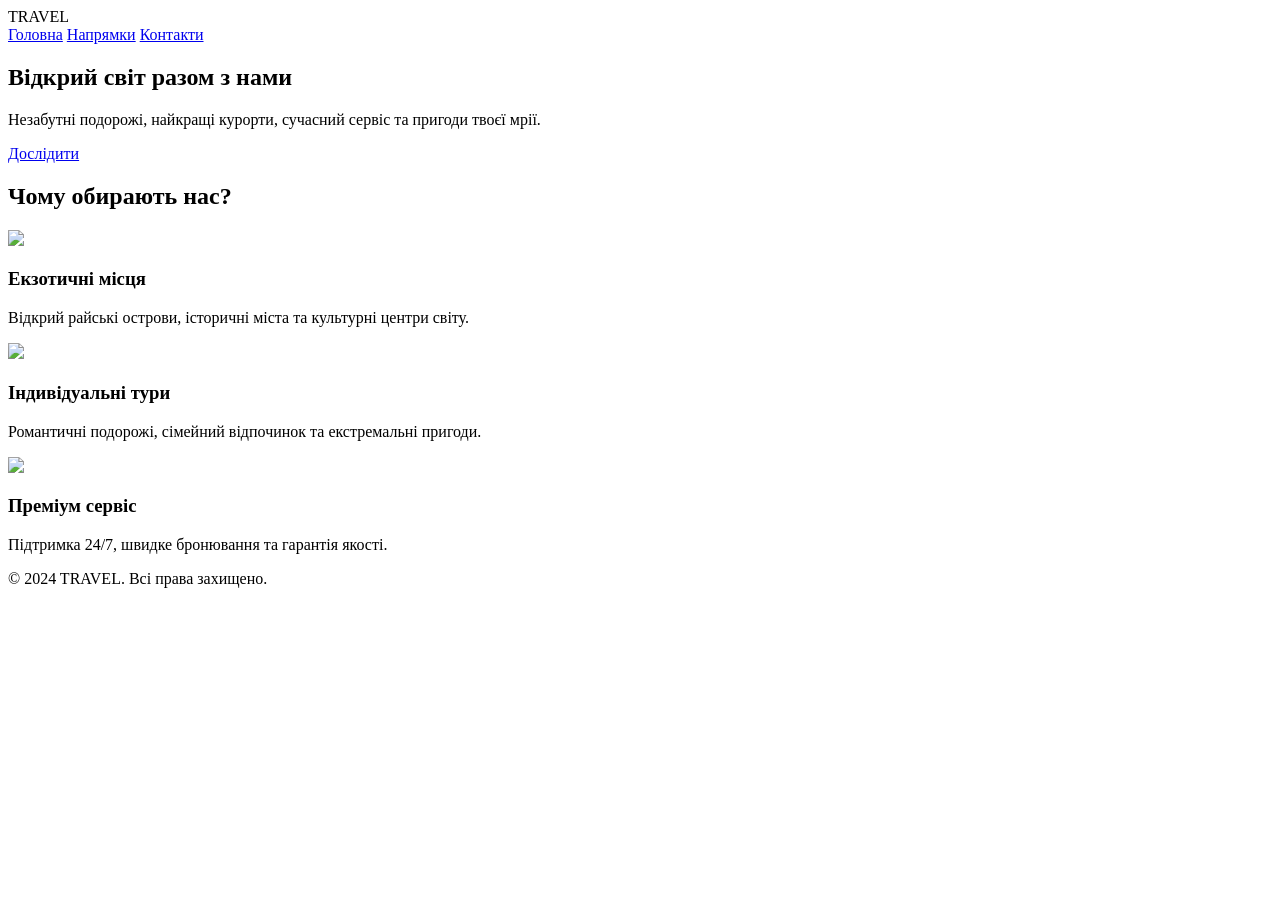
==== index.html @ 5c1e4d90 "Update and rename index.html.txt to index.html" ====
<!-- index.html -->
<!DOCTYPE html>
<html lang="uk">
<head>
    <meta charset="UTF-8">
    <meta name="viewport" content="width=device-width, initial-scale=1.0">
    <title>Подорожі — Головна</title>

    <link rel="stylesheet" href="style.css">

    <link rel="preconnect" href="https://fonts.googleapis.com">
    <link href="https://fonts.googleapis.com/css2?family=Poppins:wght@300;400;500;600;700&display=swap" rel="stylesheet">
</head>

<body>

<header class="header">

    <div class="logo">
        TRAVEL
    </div>

    <nav class="nav">
        <a href="index.html">Головна</a>
        <a href="destinations.html">Напрямки</a>
        <a href="contact.html">Контакти</a>
    </nav>

</header>

<section class="hero">

    <div class="overlay"></div>

    <div class="hero-content">
        <h1>Відкрий світ разом з нами</h1>

        <p>
            Незабутні подорожі, найкращі курорти,
            сучасний сервіс та пригоди твоєї мрії.
        </p>

        <a href="destinations.html" class="hero-btn">
            Дослідити
        </a>
    </div>

</section>

<section class="advantages">

    <h2>Чому обирають нас?</h2>

    <div class="cards">

        <div class="card">
            <img src="https://images.unsplash.com/photo-1507525428034-b723cf961d3e">
            <h3>Екзотичні місця</h3>

            <p>
                Відкрий райські острови, історичні міста
                та культурні центри світу.
            </p>
        </div>

        <div class="card">
            <img src="https://images.unsplash.com/photo-1493558103817-58b2924bce98">
            <h3>Індивідуальні тури</h3>

            <p>
                Романтичні подорожі, сімейний відпочинок
                та екстремальні пригоди.
            </p>
        </div>

        <div class="card">
            <img src="https://images.unsplash.com/photo-1527631746610-bca00a040d60">
            <h3>Преміум сервіс</h3>

            <p>
                Підтримка 24/7, швидке бронювання
                та гарантія якості.
            </p>
        </div>

    </div>

</section>

<footer class="footer">
    <p>© 2024 TRAVEL. Всі права захищено.</p>
</footer>

</body>
</html>
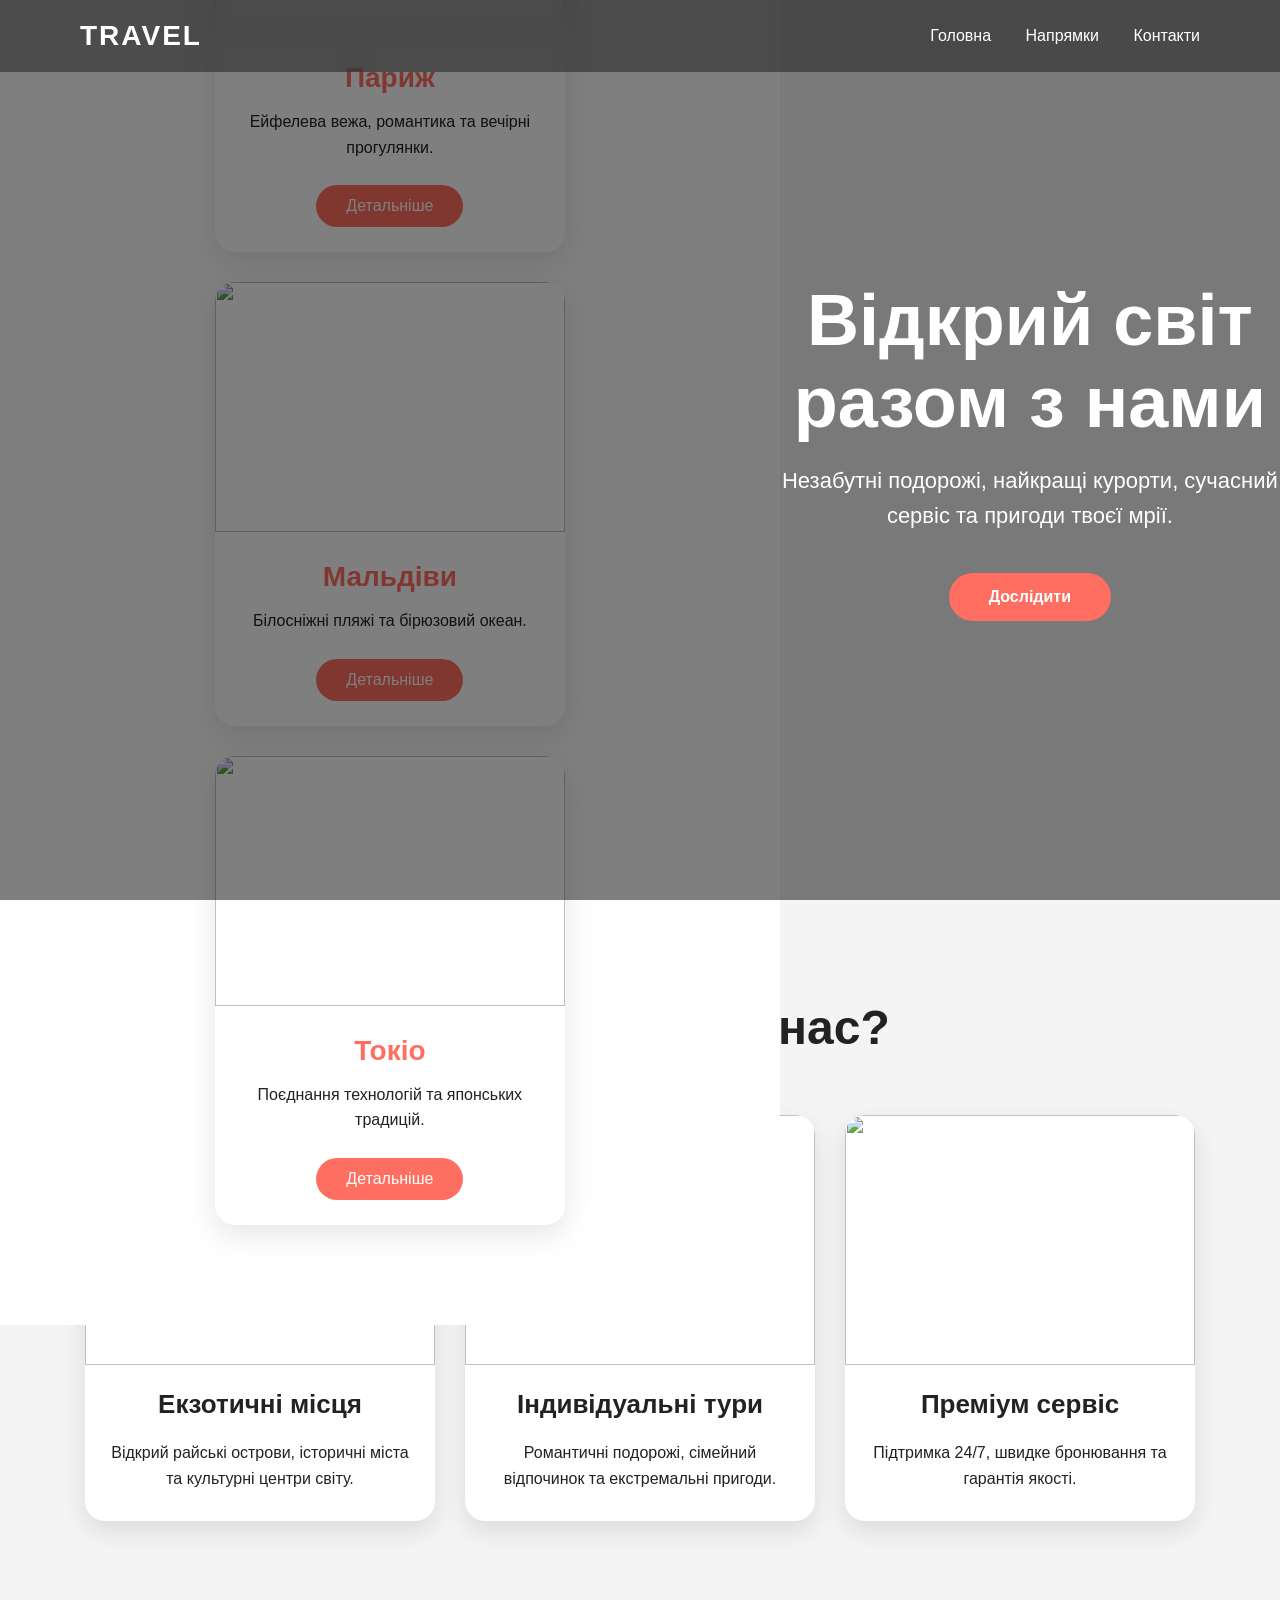
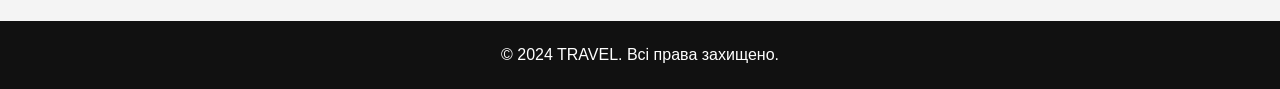
==== commit 125f7be5: "Update index.html" ====
--- a/index.html
+++ b/index.html
@@ -29,6 +29,65 @@
 </header>
 
 <section class="hero">
+    <!-- ДОДАЙ ЦЕ В index.html ПІСЛЯ HERO -->
+
+<section class="gallery">
+
+    <h2>Популярні місця</h2>
+
+    <div class="gallery-container">
+
+        <div class="gallery-card">
+            <img src="https://images.unsplash.com/photo-1502602898657-3e91760cbb34">
+
+            <div class="gallery-info">
+                <h3>Париж</h3>
+
+                <p>
+                    Ейфелева вежа, романтика та вечірні прогулянки.
+                </p>
+
+                <a href="https://uk.wikipedia.org/wiki/Париж" target="_blank">
+                    Детальніше
+                </a>
+            </div>
+        </div>
+
+        <div class="gallery-card">
+            <img src="https://images.unsplash.com/photo-1549692520-acc6669e2f0c">
+
+            <div class="gallery-info">
+                <h3>Мальдіви</h3>
+
+                <p>
+                    Білосніжні пляжі та бірюзовий океан.
+                </p>
+
+                <a href="https://uk.wikipedia.org/wiki/Мальдіви" target="_blank">
+                    Детальніше
+                </a>
+            </div>
+        </div>
+
+        <div class="gallery-card">
+            <img src="https://images.unsplash.com/photo-1540959733332-eab4deabeeaf">
+
+            <div class="gallery-info">
+                <h3>Токіо</h3>
+
+                <p>
+                    Поєднання технологій та японських традицій.
+                </p>
+
+                <a href="https://uk.wikipedia.org/wiki/Токіо" target="_blank">
+                    Детальніше
+                </a>
+            </div>
+        </div>
+
+    </div>
+
+</section>
 
     <div class="overlay"></div>
 
--- a/style.css
+++ b/style.css
@@ -0,0 +1,332 @@
+/* style.css */
+
+*{
+    margin:0;
+    padding:0;
+    box-sizing:border-box;
+}
+
+body{
+    font-family:'Poppins',sans-serif;
+    background:#f4f4f4;
+    color:#222;
+}
+
+/* HEADER */
+
+.header{
+    width:100%;
+    padding:20px 80px;
+    display:flex;
+    justify-content:space-between;
+    align-items:center;
+    position:fixed;
+    top:0;
+    left:0;
+    z-index:1000;
+    background:rgba(0,0,0,0.4);
+    backdrop-filter:blur(10px);
+}
+
+.logo{
+    color:white;
+    font-size:28px;
+    font-weight:700;
+    letter-spacing:2px;
+}
+
+.nav a{
+    color:white;
+    text-decoration:none;
+    margin-left:30px;
+    font-weight:500;
+    transition:0.3s;
+}
+
+.nav a:hover{
+    color:#ff6f61;
+}
+
+/* HERO */
+
+.hero{
+    width:100%;
+    height:100vh;
+    background:url('https://images.unsplash.com/photo-1501785888041-af3ef285b470') center/cover;
+    display:flex;
+    justify-content:center;
+    align-items:center;
+    position:relative;
+}
+
+.overlay{
+    position:absolute;
+    width:100%;
+    height:100%;
+    background:rgba(0,0,0,0.5);
+}
+
+.hero-content{
+    position:relative;
+    z-index:2;
+    text-align:center;
+    color:white;
+    width:70%;
+}
+
+.hero-content h1{
+    font-size:72px;
+    margin-bottom:20px;
+}
+
+.hero-content p{
+    font-size:22px;
+    line-height:1.6;
+    margin-bottom:40px;
+}
+
+.hero-btn{
+    display:inline-block;
+    padding:15px 40px;
+    background:#ff6f61;
+    color:white;
+    text-decoration:none;
+    border-radius:50px;
+    font-weight:600;
+    transition:0.3s;
+}
+
+.hero-btn:hover{
+    background:white;
+    color:#ff6f61;
+    transform:scale(1.05);
+}
+
+/* ADVANTAGES */
+
+.advantages{
+    padding:100px 80px;
+    text-align:center;
+}
+
+.advantages h2{
+    font-size:48px;
+    margin-bottom:60px;
+}
+
+.cards{
+    display:flex;
+    gap:30px;
+    justify-content:center;
+    flex-wrap:wrap;
+}
+
+.card{
+    width:350px;
+    background:white;
+    border-radius:20px;
+    overflow:hidden;
+    box-shadow:0 10px 25px rgba(0,0,0,0.1);
+    transition:0.4s;
+}
+
+.card:hover{
+    transform:translateY(-10px);
+}
+
+.card img{
+    width:100%;
+    height:250px;
+    object-fit:cover;
+}
+
+.card h3{
+    margin:20px 0;
+    font-size:26px;
+}
+
+.card p{
+    padding:0 20px 30px;
+    line-height:1.6;
+}
+
+/* DESTINATIONS */
+
+.destinations-page{
+    padding:150px 80px 100px;
+}
+
+.destinations-page h1{
+    text-align:center;
+    margin-bottom:60px;
+    font-size:50px;
+}
+
+.destination-grid{
+    display:grid;
+    grid-template-columns:repeat(auto-fit,minmax(320px,1fr));
+    gap:40px;
+}
+
+.destination-card{
+    background:white;
+    border-radius:20px;
+    overflow:hidden;
+    box-shadow:0 10px 25px rgba(0,0,0,0.1);
+    transition:0.4s;
+}
+
+.destination-card:hover{
+    transform:scale(1.03);
+}
+
+.destination-card img{
+    width:100%;
+    height:280px;
+    object-fit:cover;
+}
+
+.destination-info{
+    padding:25px;
+}
+
+.destination-info h3{
+    margin-bottom:15px;
+    color:#ff6f61;
+}
+
+/* CONTACT */
+
+.contact-page{
+    width:100%;
+    min-height:100vh;
+    display:flex;
+    justify-content:center;
+    align-items:center;
+    background:url('https://images.unsplash.com/photo-1526772662000-3f88f10405ff') center/cover;
+}
+
+.contact-container{
+    width:500px;
+    background:rgba(255,255,255,0.15);
+    backdrop-filter:blur(15px);
+    padding:50px;
+    border-radius:25px;
+    color:white;
+}
+
+.contact-container h1{
+    text-align:center;
+    margin-bottom:30px;
+}
+
+form{
+    display:flex;
+    flex-direction:column;
+}
+
+form input,
+form textarea{
+    margin-bottom:20px;
+    padding:15px;
+    border:none;
+    border-radius:10px;
+    font-size:16px;
+}
+
+form textarea{
+    height:150px;
+    resize:none;
+}
+
+form button{
+    padding:15px;
+    border:none;
+    border-radius:50px;
+    background:#ff6f61;
+    color:white;
+    font-size:18px;
+    cursor:pointer;
+    transition:0.3s;
+}
+
+form button:hover{
+    background:white;
+    color:#ff6f61;
+}
+
+/* FOOTER */
+
+.footer{
+    background:#111;
+    color:white;
+    text-align:center;
+    padding:25px;
+}
+/* ДОДАЙ В КІНЕЦЬ style.css */
+
+.gallery{
+    padding:100px 80px;
+    background:white;
+    text-align:center;
+}
+
+.gallery h2{
+    font-size:50px;
+    margin-bottom:50px;
+}
+
+.gallery-container{
+    display:flex;
+    justify-content:center;
+    gap:30px;
+    flex-wrap:wrap;
+}
+
+.gallery-card{
+    width:350px;
+    background:#fff;
+    border-radius:20px;
+    overflow:hidden;
+    box-shadow:0 10px 30px rgba(0,0,0,0.1);
+    transition:0.4s;
+}
+
+.gallery-card:hover{
+    transform:translateY(-10px);
+}
+
+.gallery-card img{
+    width:100%;
+    height:250px;
+    object-fit:cover;
+}
+
+.gallery-info{
+    padding:25px;
+}
+
+.gallery-info h3{
+    margin-bottom:15px;
+    font-size:28px;
+    color:#ff6f61;
+}
+
+.gallery-info p{
+    margin-bottom:25px;
+    line-height:1.6;
+}
+
+.gallery-info a{
+    display:inline-block;
+    padding:12px 30px;
+    background:#ff6f61;
+    color:white;
+    text-decoration:none;
+    border-radius:50px;
+    transition:0.3s;
+}
+
+.gallery-info a:hover{
+    background:#222;
+}
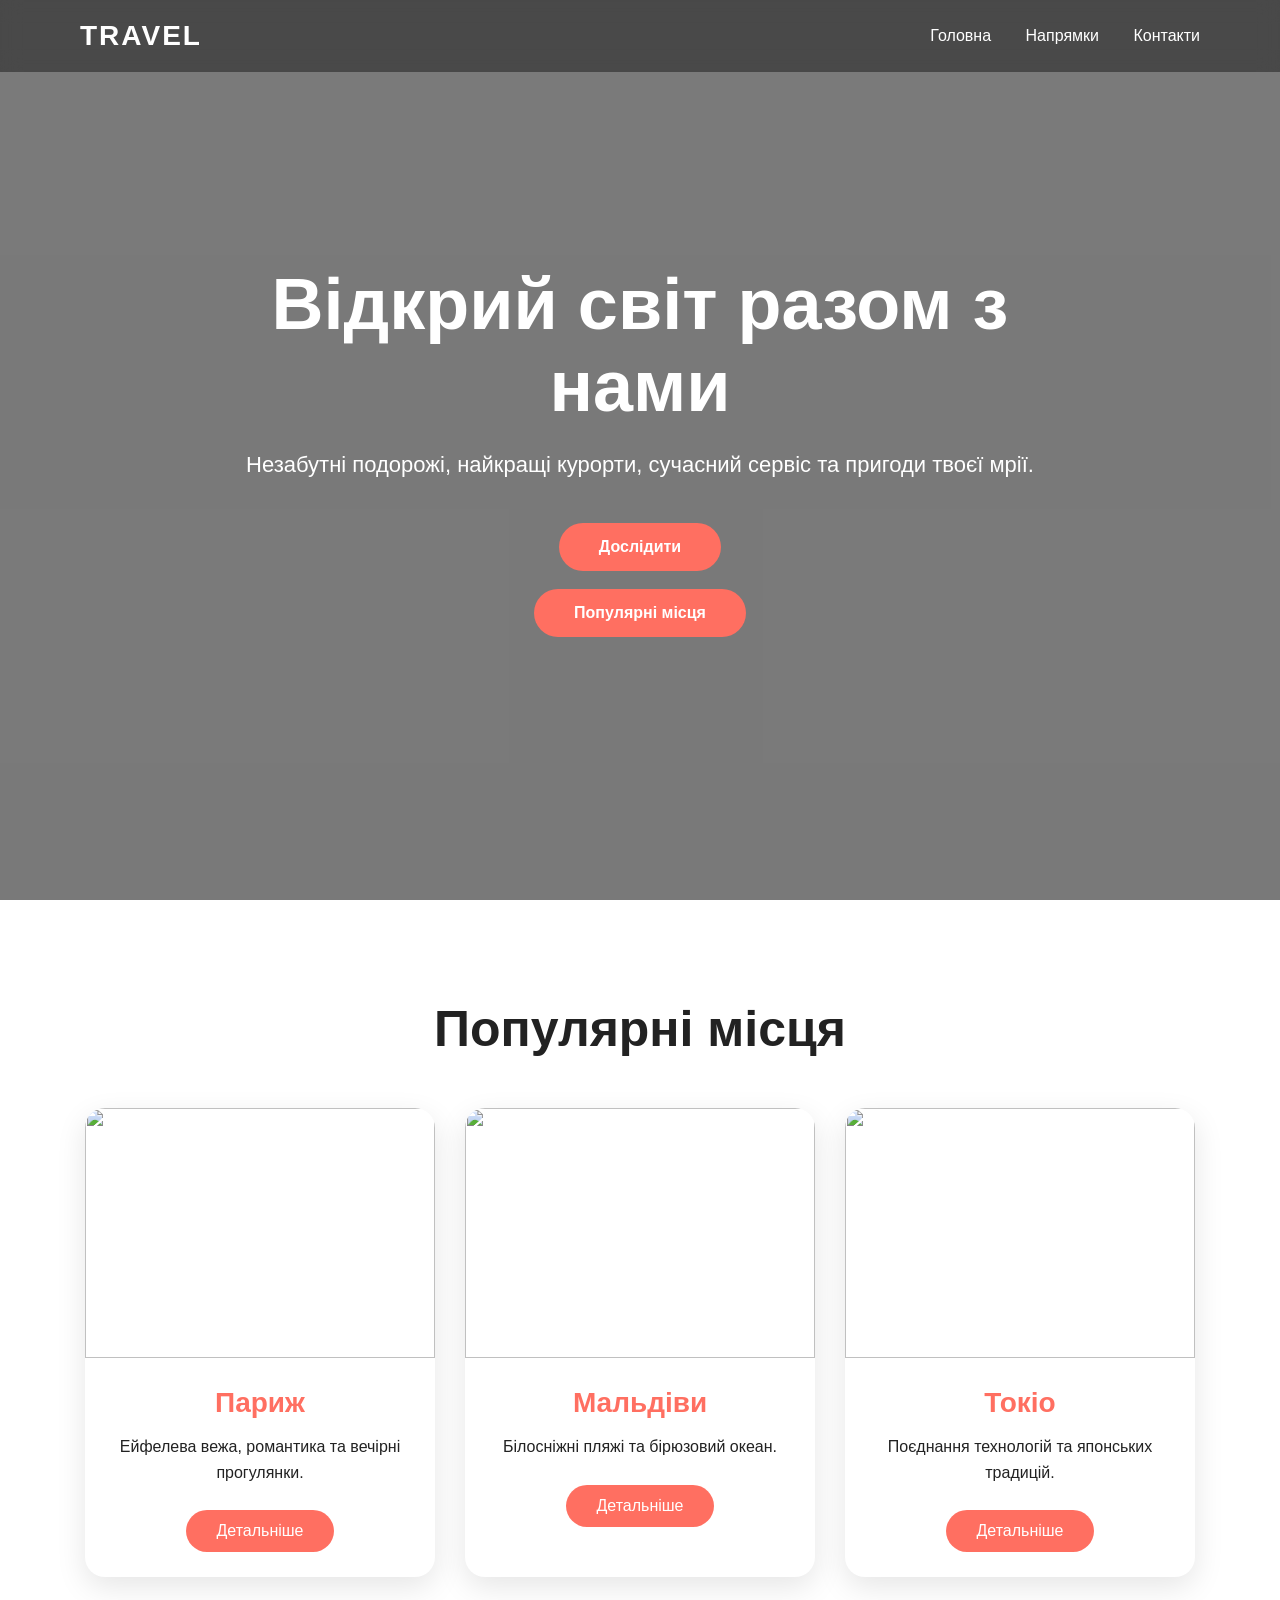
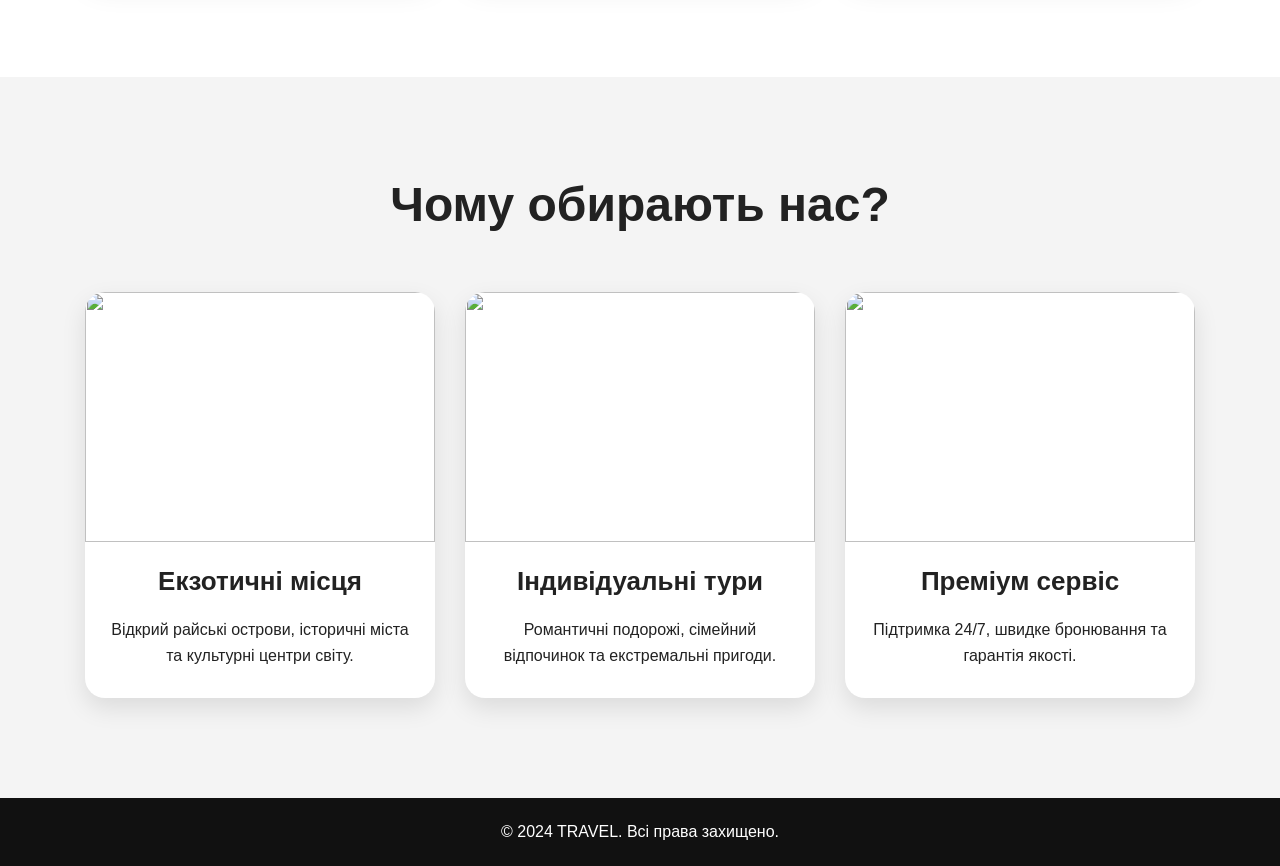
==== commit 7910771d: "Update index.html" ====
--- a/index.html
+++ b/index.html
@@ -1,14 +1,18 @@
 <!-- index.html -->
+
 <!DOCTYPE html>
 <html lang="uk">
+
 <head>
     <meta charset="UTF-8">
     <meta name="viewport" content="width=device-width, initial-scale=1.0">
-    <title>Подорожі — Головна</title>
+
+    <title>TRAVEL — Головна</title>
 
     <link rel="stylesheet" href="style.css">
 
     <link rel="preconnect" href="https://fonts.googleapis.com">
+
     <link href="https://fonts.googleapis.com/css2?family=Poppins:wght@300;400;500;600;700&display=swap" rel="stylesheet">
 </head>
 
@@ -29,18 +33,46 @@
 </header>
 
 <section class="hero">
-    <!-- ДОДАЙ ЦЕ В index.html ПІСЛЯ HERO -->
 
-<section class="gallery">
+    <div class="overlay"></div>
+
+    <div class="hero-content">
+
+        <h1>
+            Відкрий світ разом з нами
+        </h1>
+
+        <p>
+            Незабутні подорожі, найкращі курорти,
+            сучасний сервіс та пригоди твоєї мрії.
+        </p>
+
+        <a href="destinations.html" class="hero-btn">
+            Дослідити
+        </a>
+
+        <br><br>
+
+        <a href="#gallery" class="hero-btn">
+            Популярні місця
+        </a>
+
+    </div>
+
+</section>
+
+<section class="gallery" id="gallery">
 
     <h2>Популярні місця</h2>
 
     <div class="gallery-container">
 
         <div class="gallery-card">
+
             <img src="https://images.unsplash.com/photo-1502602898657-3e91760cbb34">
 
             <div class="gallery-info">
+
                 <h3>Париж</h3>
 
                 <p>
@@ -50,13 +82,17 @@
                 <a href="https://uk.wikipedia.org/wiki/Париж" target="_blank">
                     Детальніше
                 </a>
+
             </div>
+
         </div>
 
         <div class="gallery-card">
+
             <img src="https://images.unsplash.com/photo-1549692520-acc6669e2f0c">
 
             <div class="gallery-info">
+
                 <h3>Мальдіви</h3>
 
                 <p>
@@ -66,13 +102,17 @@
                 <a href="https://uk.wikipedia.org/wiki/Мальдіви" target="_blank">
                     Детальніше
                 </a>
+
             </div>
+
         </div>
 
         <div class="gallery-card">
+
             <img src="https://images.unsplash.com/photo-1540959733332-eab4deabeeaf">
 
             <div class="gallery-info">
+
                 <h3>Токіо</h3>
 
                 <p>
@@ -82,26 +122,11 @@
                 <a href="https://uk.wikipedia.org/wiki/Токіо" target="_blank">
                     Детальніше
                 </a>
+
             </div>
+
         </div>
 
-    </div>
-
-</section>
-
-    <div class="overlay"></div>
-
-    <div class="hero-content">
-        <h1>Відкрий світ разом з нами</h1>
-
-        <p>
-            Незабутні подорожі, найкращі курорти,
-            сучасний сервіс та пригоди твоєї мрії.
-        </p>
-
-        <a href="destinations.html" class="hero-btn">
-            Дослідити
-        </a>
     </div>
 
 </section>
@@ -113,33 +138,42 @@
     <div class="cards">
 
         <div class="card">
+
             <img src="https://images.unsplash.com/photo-1507525428034-b723cf961d3e">
+
             <h3>Екзотичні місця</h3>
 
             <p>
                 Відкрий райські острови, історичні міста
                 та культурні центри світу.
             </p>
+
         </div>
 
         <div class="card">
+
             <img src="https://images.unsplash.com/photo-1493558103817-58b2924bce98">
+
             <h3>Індивідуальні тури</h3>
 
             <p>
                 Романтичні подорожі, сімейний відпочинок
                 та екстремальні пригоди.
             </p>
+
         </div>
 
         <div class="card">
+
             <img src="https://images.unsplash.com/photo-1527631746610-bca00a040d60">
+
             <h3>Преміум сервіс</h3>
 
             <p>
                 Підтримка 24/7, швидке бронювання
                 та гарантія якості.
             </p>
+
         </div>
 
     </div>
@@ -147,8 +181,13 @@
 </section>
 
 <footer class="footer">
-    <p>© 2024 TRAVEL. Всі права захищено.</p>
+
+    <p>
+        © 2024 TRAVEL. Всі права захищено.
+    </p>
+
 </footer>
 
 </body>
+
 </html>
